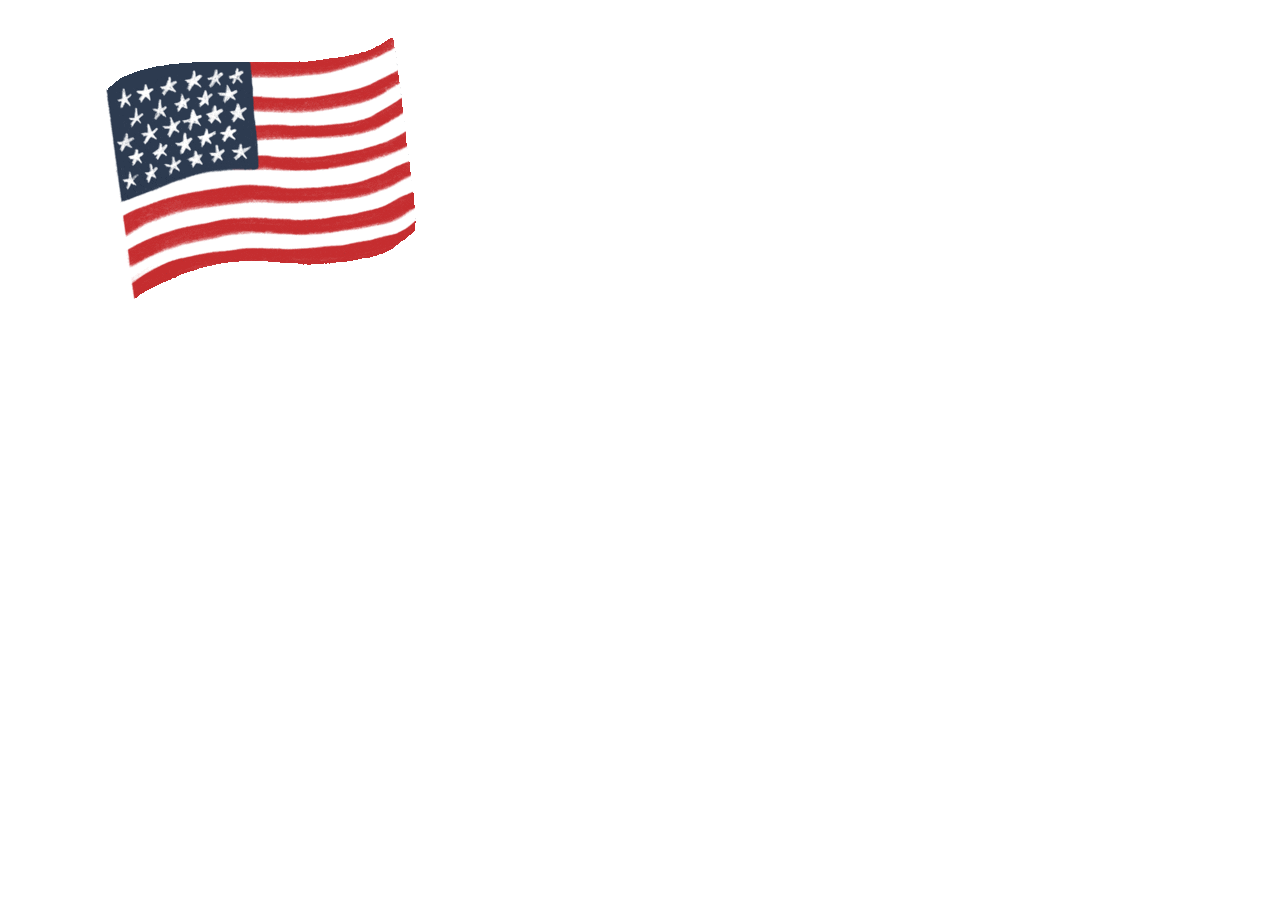
==== index.html @ ebfe9ad1 "update" ====
<!DOCTYPE html>
<html lang="en">
<head>
    <meta charset="UTF-8">
    <meta name="viewport" content="width=device-width, initial-scale=1.0">
    <title>Document</title>
</head>
<body>
    <img src="images/swaying-flag.gif">
</body>
</html>
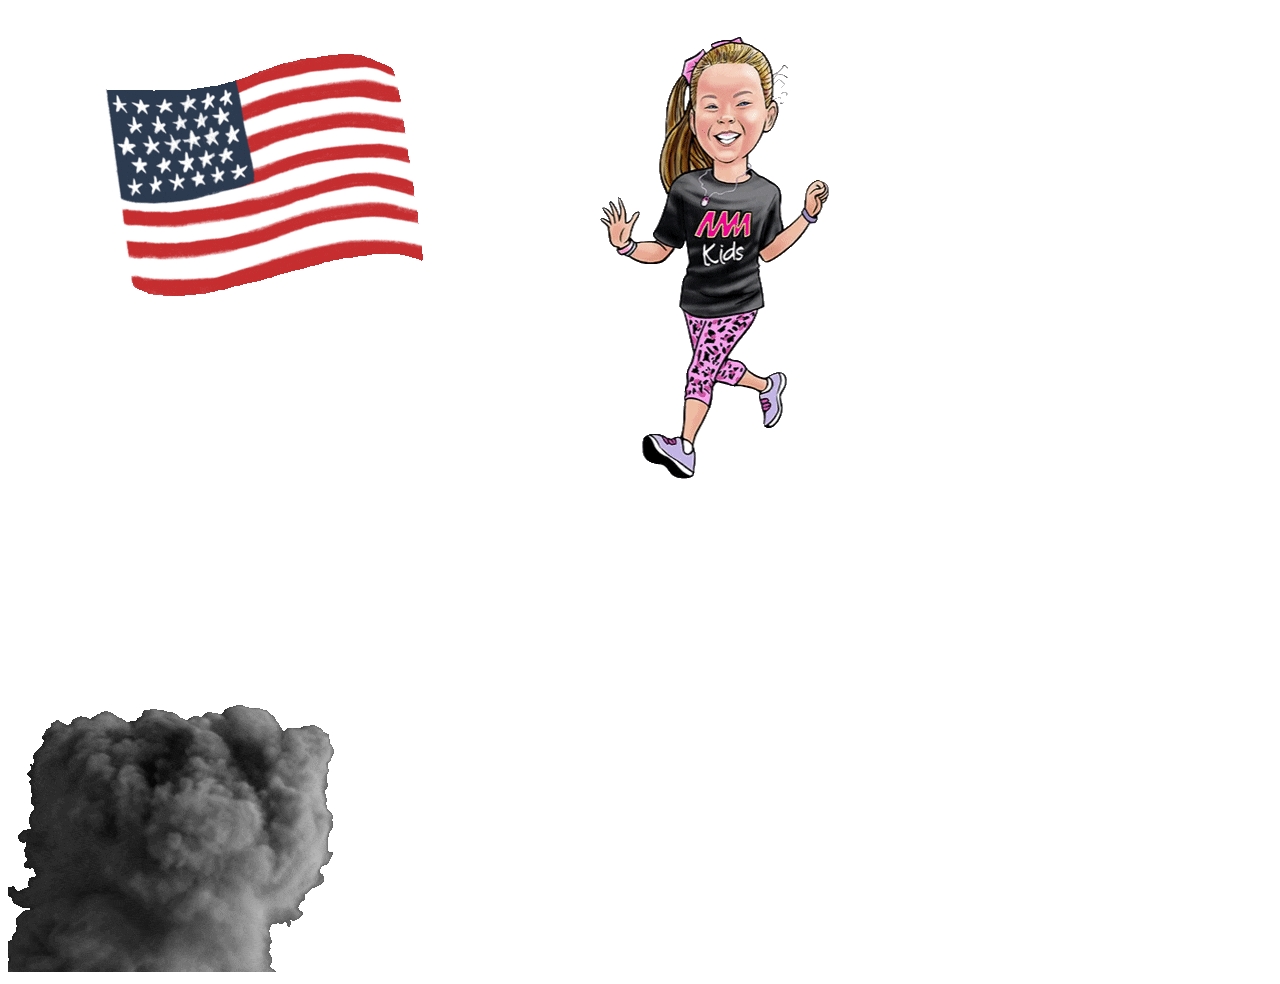
==== commit 9b5703a8: "update" ====
--- a/index.html
+++ b/index.html
@@ -7,5 +7,7 @@
 </head>
 <body>
     <img src="images/swaying-flag.gif">
+    <img src="images/kid-running.gif">
+    <img src="images/smoke-grill.gif">
 </body>
 </html>
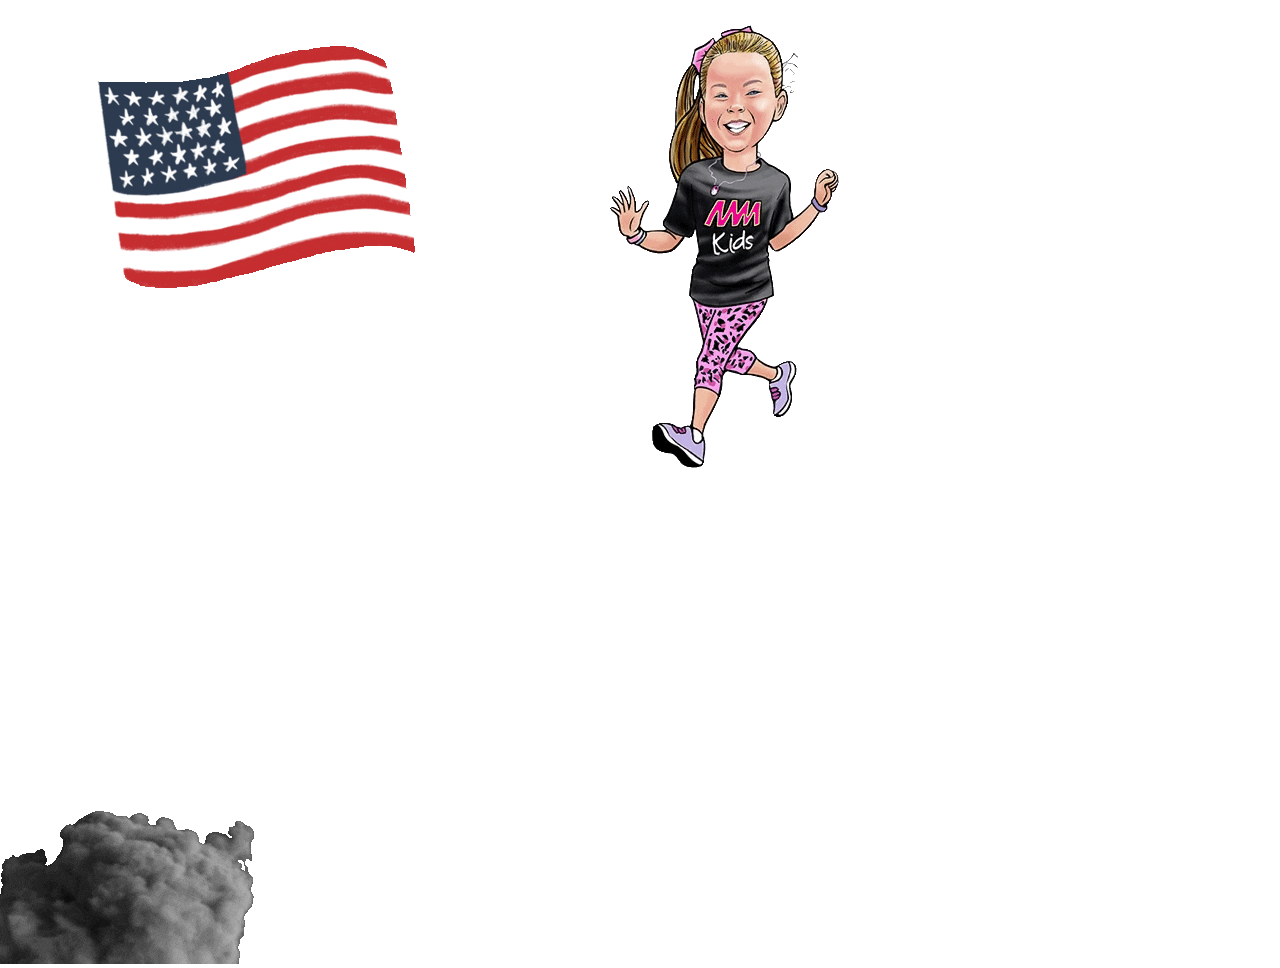
==== commit dca4e80a: "Added page background" ====
--- a/index.html
+++ b/index.html
@@ -4,6 +4,20 @@
     <meta charset="UTF-8">
     <meta name="viewport" content="width=device-width, initial-scale=1.0">
     <title>Document</title>
+
+    <style>
+        html, body {
+            height: 100;
+            margin: 0;
+        }
+        body {
+            background-image: url(images/backyard.jpg);
+            background-size: cover;
+            background-position: center;
+            background-repeat: no-repeat;
+        }
+        
+    </style>
 </head>
 <body>
     <img src="images/swaying-flag.gif">
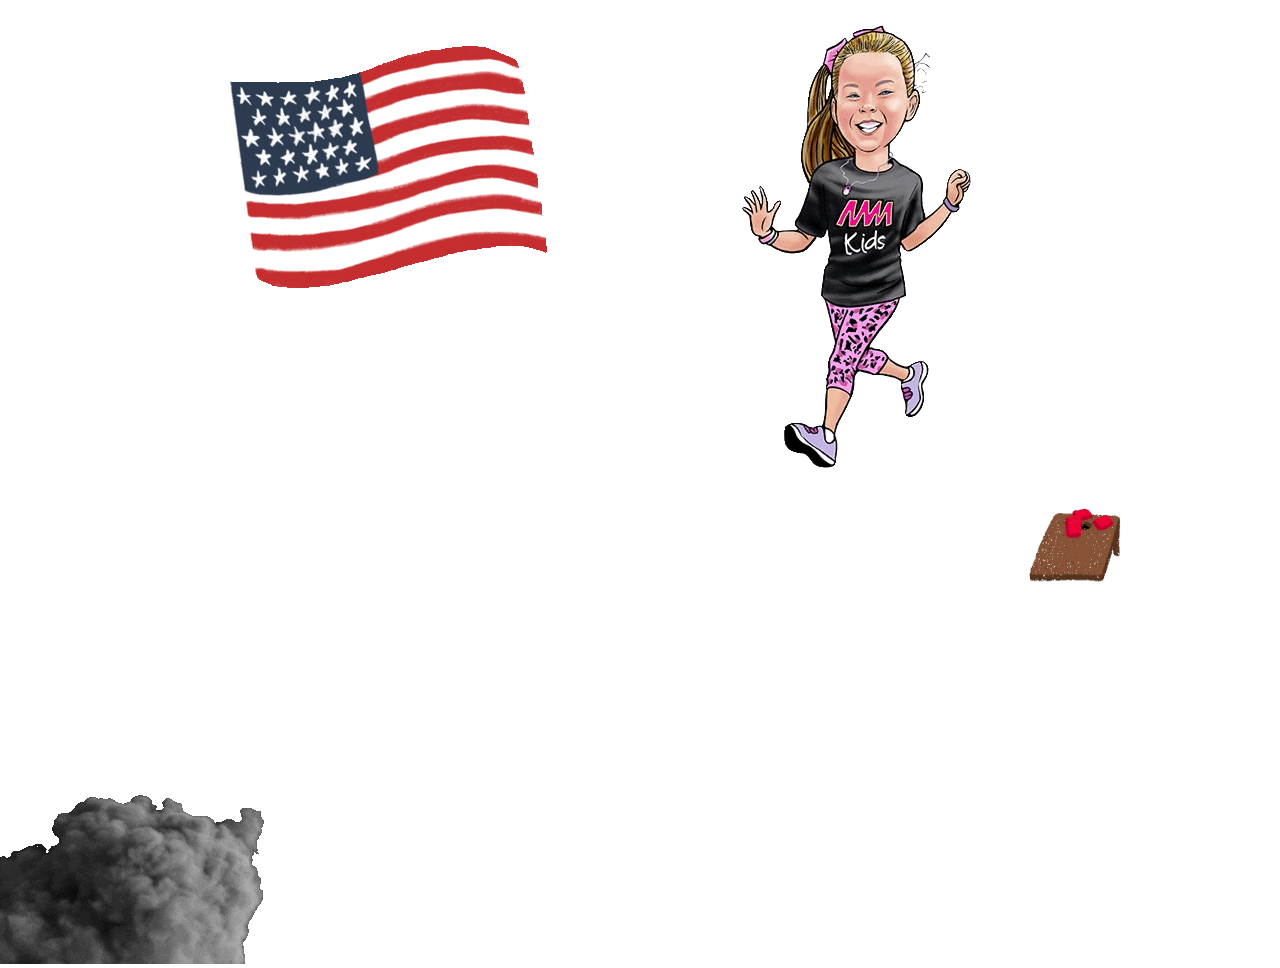
==== commit 1e900978: "conrnhole resize" ====
--- a/index.html
+++ b/index.html
@@ -20,6 +20,8 @@
     </style>
 </head>
 <body>
+
+    <img src="images/cornhole-game.gif" class="cornhole" style="position: relative; top: 110px; left: 1000px; width: 10%; height: 150px;">
     <img src="images/swaying-flag.gif">
     <img src="images/kid-running.gif">
     <img src="images/smoke-grill.gif">
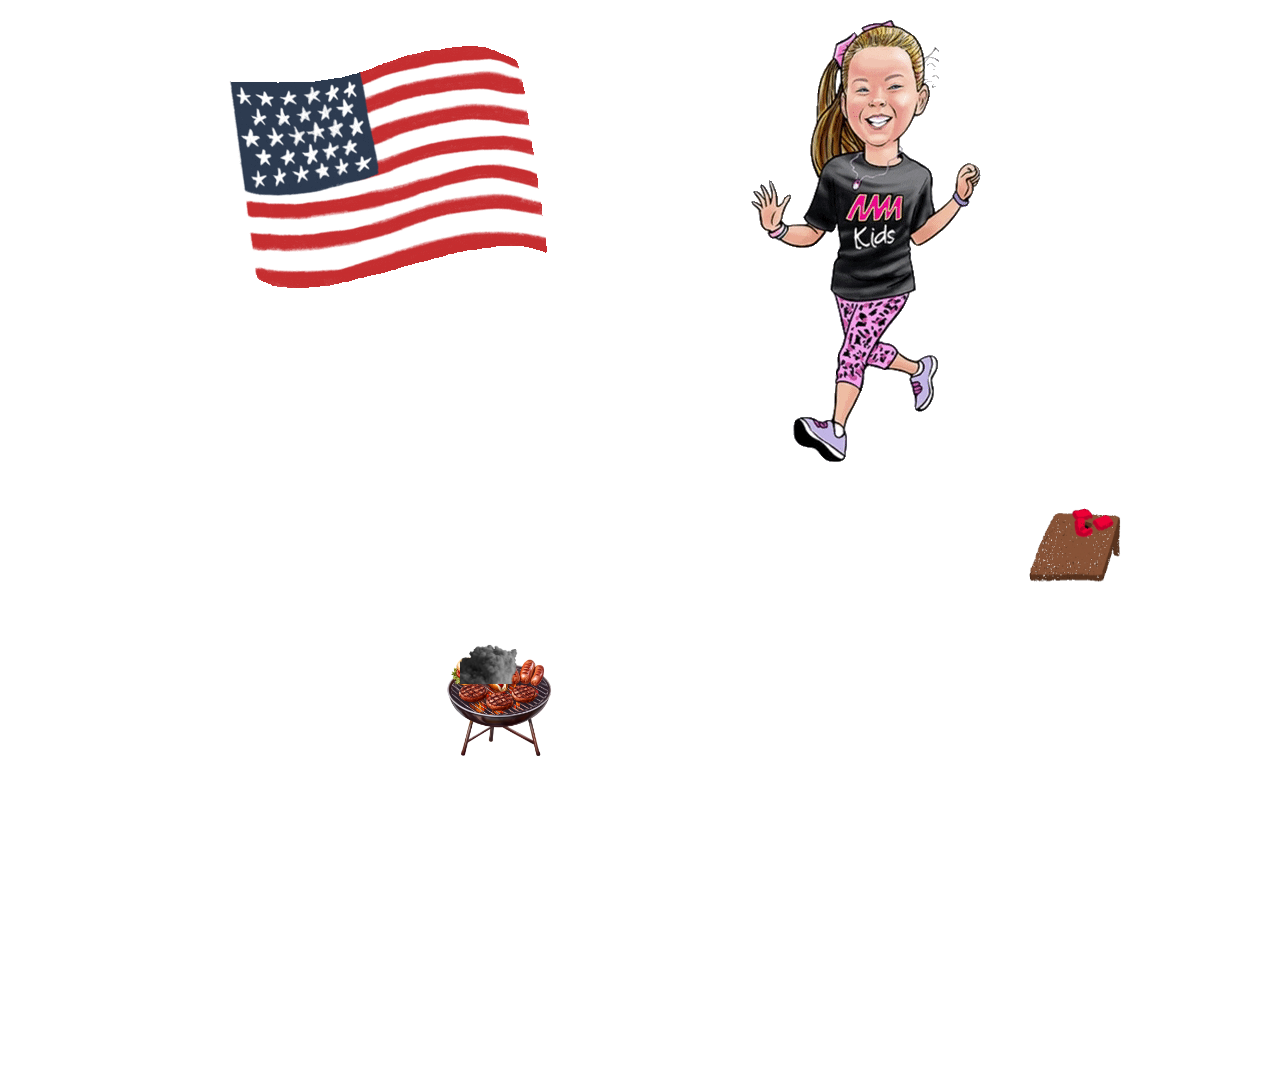
==== commit 4e25c4b9: "Merge pull request #2 from gedatgit/main fixed smoke and grill position" ====
--- a/index.html
+++ b/index.html
@@ -4,6 +4,7 @@
     <meta charset="UTF-8">
     <meta name="viewport" content="width=device-width, initial-scale=1.0">
     <title>Document</title>
+    <link rel="stylesheet" href="styles.css">
 
     <style>
         html, body {
@@ -24,6 +25,9 @@
     <img src="images/cornhole-game.gif" class="cornhole" style="position: relative; top: 110px; left: 1000px; width: 10%; height: 150px;">
     <img src="images/swaying-flag.gif">
     <img src="images/kid-running.gif">
-    <img src="images/smoke-grill.gif">
+    <div class="grill_scene">
+        <img id="smoke" src="images/smoke-grill.gif">
+        <img id="grill" src="images/grill.webp">
+    </div>
 </body>
 </html>
--- a/styles.css
+++ b/styles.css
@@ -0,0 +1,18 @@
+.grill_scene {
+    position: relative;
+    width: 800px;
+    height: 600px;
+}
+#grill {
+    position: absolute;
+    left: 400px;
+    top: 150px;
+    width: 200px;
+}
+#smoke {
+    position: absolute;
+    left: 460px;
+    top: 100px;
+    width:100px;
+    z-index: 2;
+}
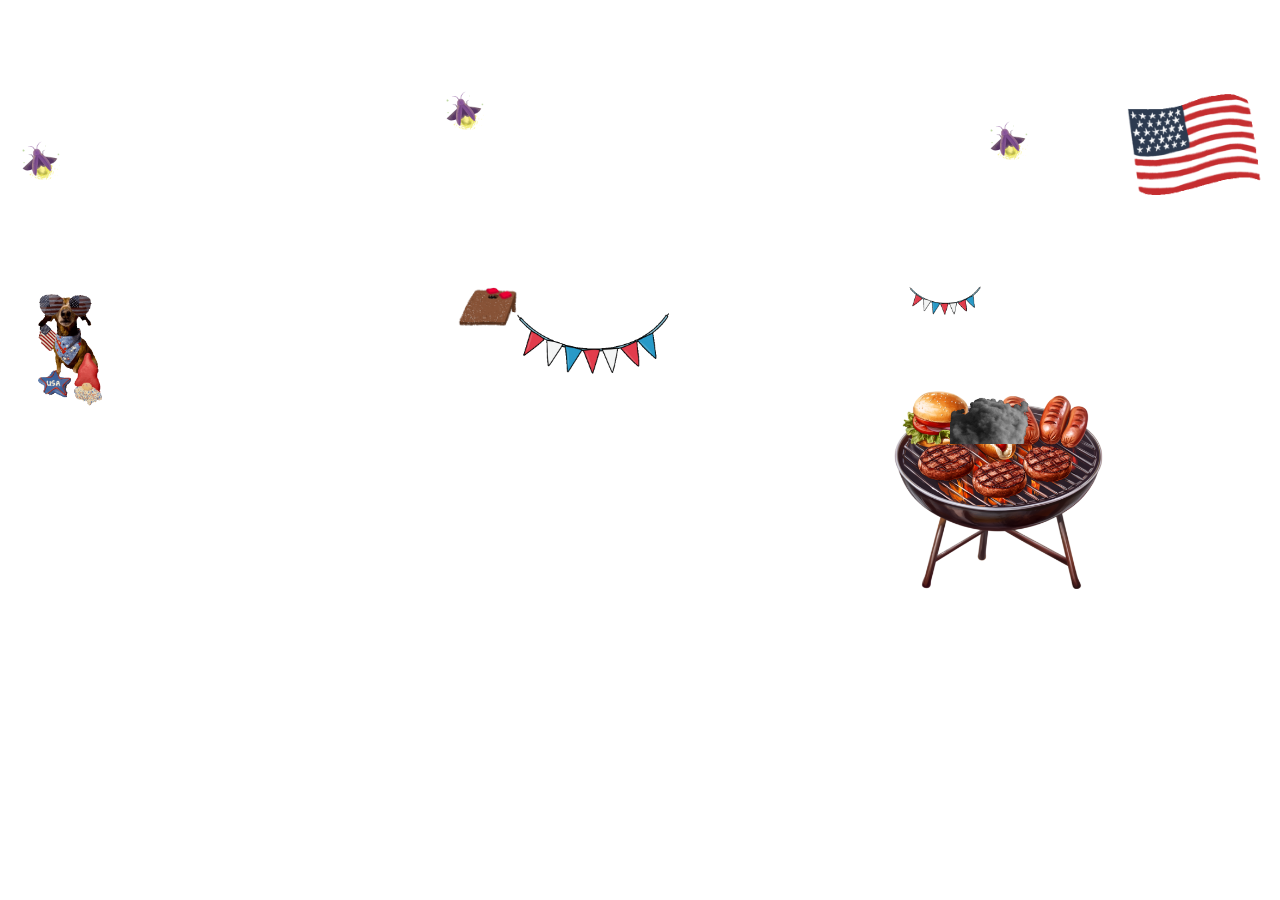
==== commit 529dfaff: "added more gif images" ====
--- a/index.html
+++ b/index.html
@@ -22,12 +22,24 @@
 </head>
 <body>
 
-    <img src="images/cornhole-game.gif" class="cornhole" style="position: relative; top: 110px; left: 1000px; width: 10%; height: 150px;">
-    <img src="images/swaying-flag.gif">
-    <img src="images/kid-running.gif">
+    <!-- <img src="images/cornhole-game.gif" class="cornhole" style="position: relative; top: 110px; left: 1000px; width: 10%; height: 150px;"> -->
+    <!-- <img src="images/swaying-flag.gif">
+    <img src="images/kid-running.gif"> -->
+    <div class="sky">
+        <img id="firefly1" src="images/firefly.gif">
+        <img id="firefly2" src="images/firefly.gif">
+        <img id="firefly3" src="images/firefly.gif">
+    </div>
+    <div class="grass">
+        <img id="dog" src="images/dog-bandana.gif">
+        <img id="decor1" src="images/decor.gif">
+        <img id="decor2" src="images/decor.gif">
+        <img id="flag" src="images/swaying-flag.gif">
+        <img id="cornhole" src="images/cornhole-game.gif">
+    </div>
     <div class="grill_scene">
         <img id="smoke" src="images/smoke-grill.gif">
-        <img id="grill" src="images/grill.webp">
+        <img id="grill" src="images/grill.gif">
     </div>
 </body>
 </html>
--- a/styles.css
+++ b/styles.css
@@ -1,18 +1,83 @@
+/* Grill */
 .grill_scene {
     position: relative;
-    width: 800px;
-    height: 600px;
+    width: 600px;
+    height: 400px;
 }
 #grill {
     position: absolute;
-    left: 400px;
-    top: 150px;
-    width: 200px;
+    left: 800px;
+    top: 300px;
+    width: 400px;
 }
 #smoke {
     position: absolute;
-    left: 460px;
+    left: 950px;
+    top: 250px;
+    width: 150px;
+    z-index: 2;
+}
+
+/* Grass*/
+.grass {
+    position: absolute;
     top: 100px;
-    width:100px;
-    z-index: 2;
+}
+#flag {
+    position: relative;
+    width: 200px;
+    top: -25px;
+    left: 700px;
+}
+
+#cornhole {
+    position: relative;
+    top: 30px;
+    left: -150px;
+    width: 80px;
+
+}
+#dog {
+    position: relative;
+    top: 120px;
+    width: 140px;
+}
+#decor1 {
+    position: relative;
+    top: 85px;
+    left: 370px;
+    width: 160px;
+}
+
+#decor2 {
+    position: relative;
+    top: 20px;
+    left: 600px;
+    width: 75px;
+}
+
+/* Sky */
+.sky{ 
+    position: relative;
+    top: 40px;
+
+}
+#firefly1 {
+    position: relative;
+    top: 100px;
+    left: 20px;
+    width: 40px;
+}
+
+#firefly2 {
+    position: relative;
+    top: 50px;
+    left: 400px;
+    width: 40px;
+}
+#firefly3 {
+    position: relative;
+    top: 80px;
+    left: 900px;
+    width: 40px;
 }
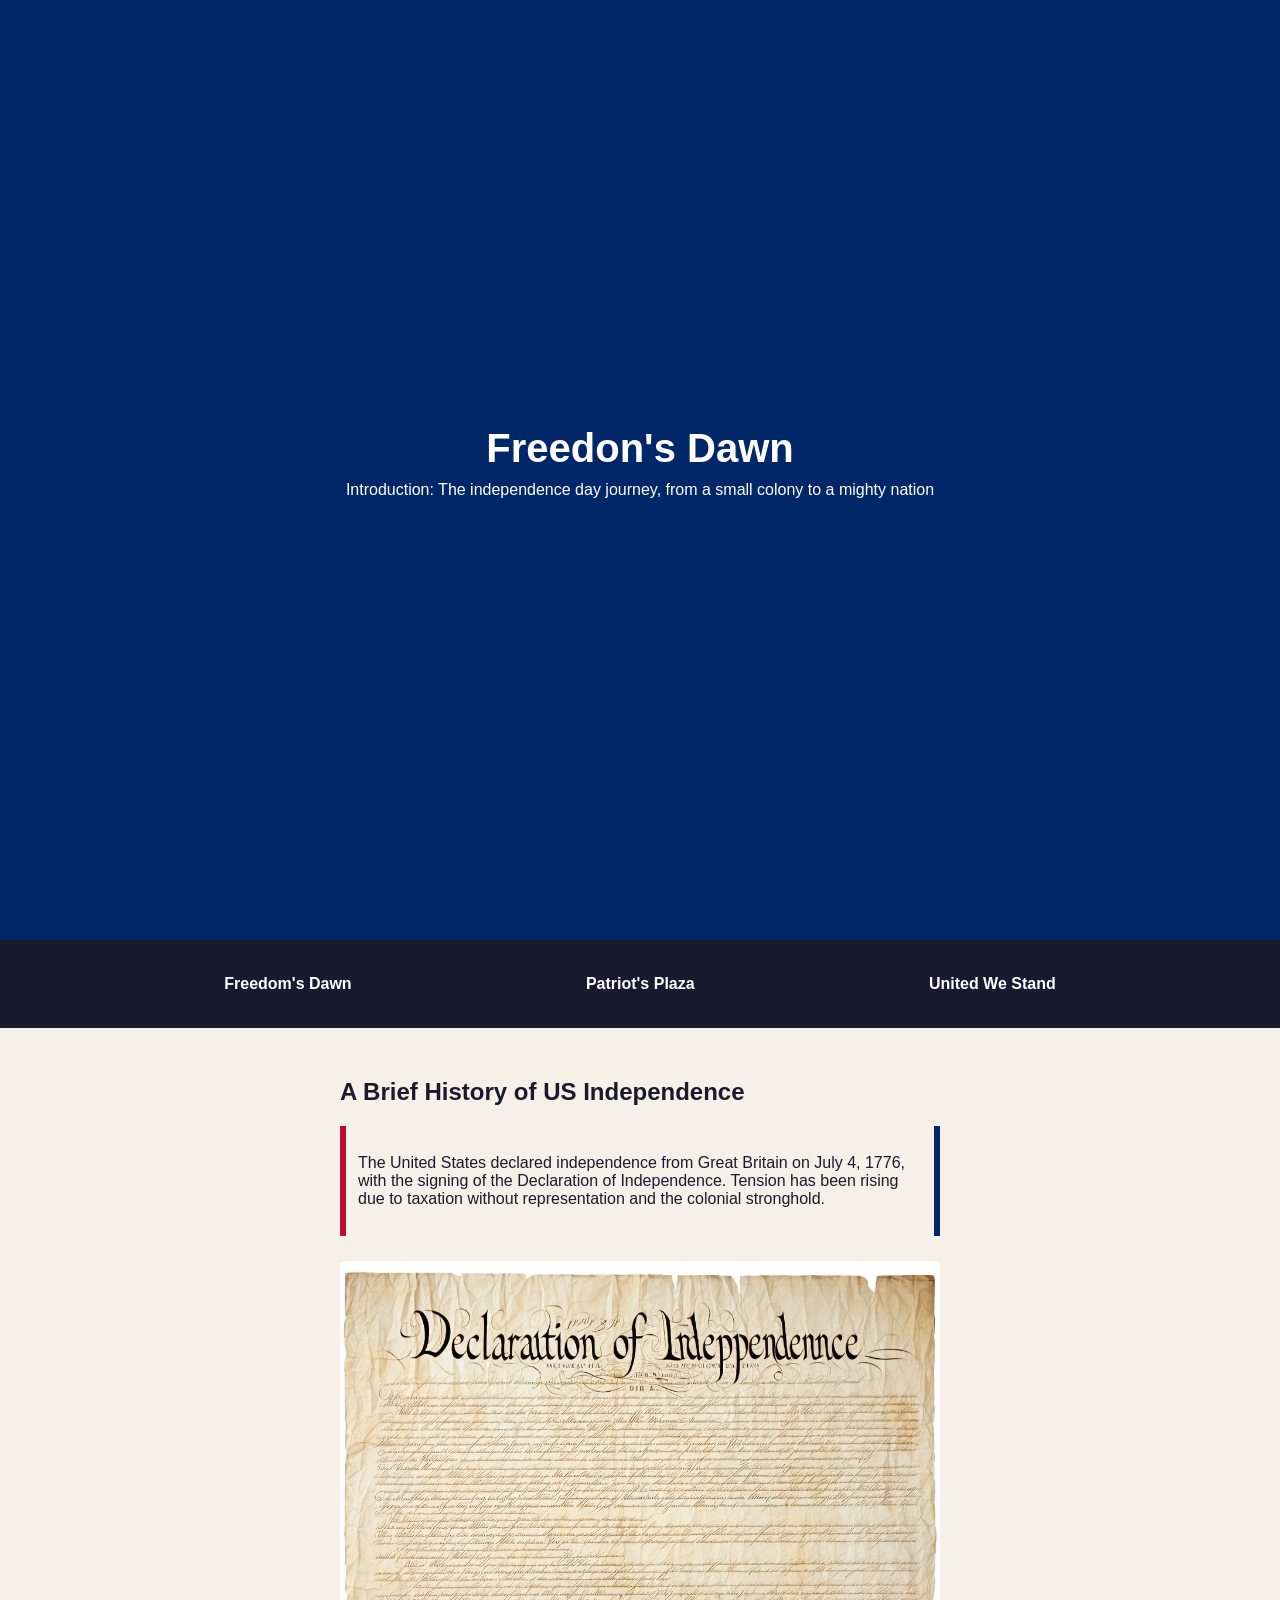
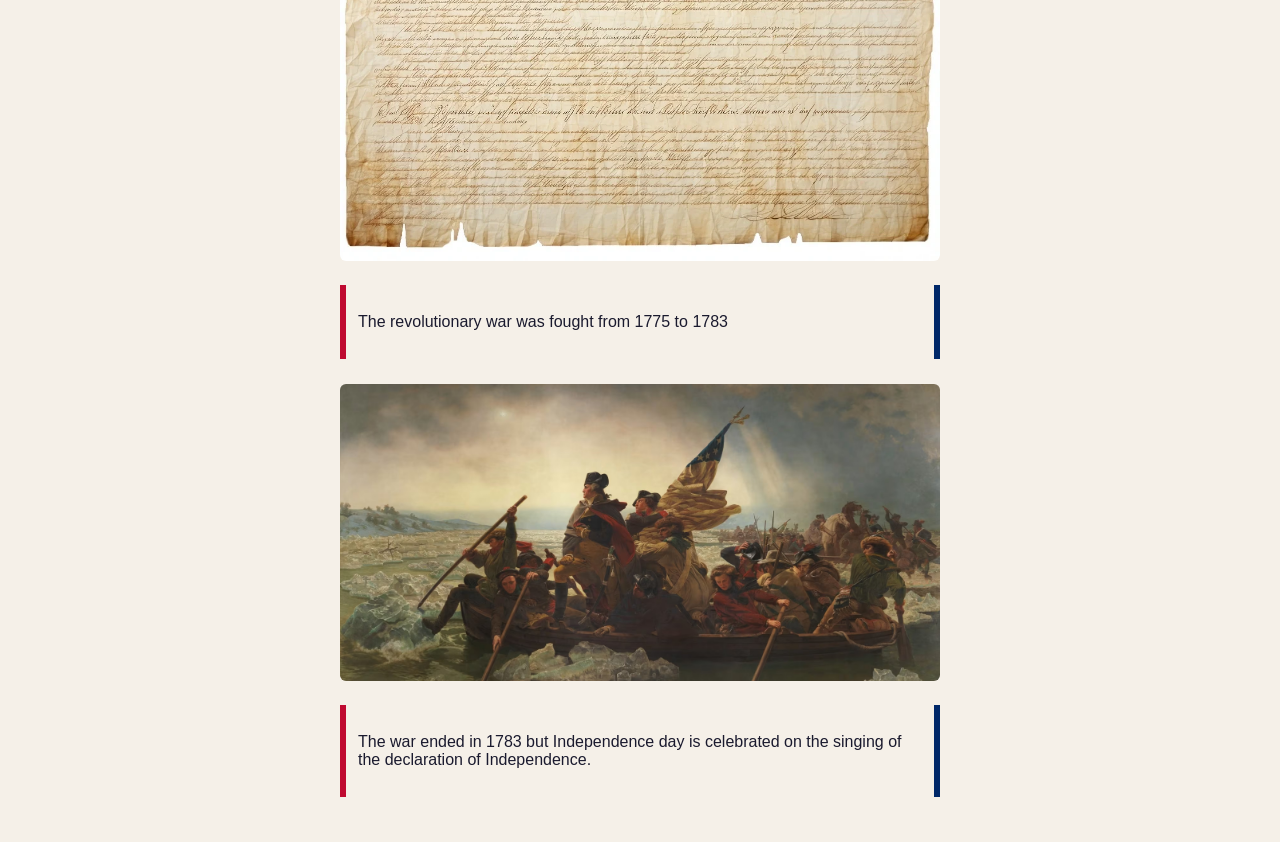
==== commit 3a2ad239: "added hero and navbar" ====
--- a/index.html
+++ b/index.html
@@ -3,43 +3,52 @@
 <head>
     <meta charset="UTF-8">
     <meta name="viewport" content="width=device-width, initial-scale=1.0">
-    <title>Document</title>
-    <link rel="stylesheet" href="styles.css">
+    <title>Introduction: The independence day journey</title>
+    <link rel="stylesheet" href="intro_styles.css">
+</head>
 
-    <style>
-        html, body {
-            height: 100;
-            margin: 0;
-        }
-        body {
-            background-image: url(images/backyard.jpg);
-            background-size: cover;
-            background-position: center;
-            background-repeat: no-repeat;
-        }
-        
-    </style>
-</head>
 <body>
+    <header class="hero">
+        <h1>Freedon's Dawn</h1>
+        <p>
+            Introduction: The independence day journey, from a small colony to a mighty nation
+        </p>
+    </header>
 
-    <!-- <img src="images/cornhole-game.gif" class="cornhole" style="position: relative; top: 110px; left: 1000px; width: 10%; height: 150px;"> -->
-    <!-- <img src="images/swaying-flag.gif">
-    <img src="images/kid-running.gif"> -->
-    <div class="sky">
-        <img id="firefly1" src="images/firefly.gif">
-        <img id="firefly2" src="images/firefly.gif">
-        <img id="firefly3" src="images/firefly.gif">
-    </div>
-    <div class="grass">
-        <img id="dog" src="images/dog-bandana.gif">
-        <img id="decor1" src="images/decor.gif">
-        <img id="decor2" src="images/decor.gif">
-        <img id="flag" src="images/swaying-flag.gif">
-        <img id="cornhole" src="images/cornhole-game.gif">
-    </div>
-    <div class="grill_scene">
-        <img id="smoke" src="images/smoke-grill.gif">
-        <img id="grill" src="images/grill.gif">
-    </div>
+    <nav class="navbar">
+        <a href="index.html">Freedom's Dawn</a>
+        <a href="plaza.html">Patriot's Plaza</a>
+        <a href="united_we_stand.html">United We Stand</a>
+    </nav>
 </body>
+
+<main>
+
+    <section>
+        <h2>A Brief History of US Independence</h2>
+
+        <div class="item">
+            <p>
+                The United States declared independence from Great Britain on July 4, 1776, with the signing of the Declaration of Independence.
+                Tension has been rising due to taxation without representation and the colonial stronghold.
+
+            </p>
+        </div>
+        <img class="timeline-img" src="images/declaration_of_independence.webp" alt="Declaration of independence">
+        <div class="item">
+            <p>
+                The revolutionary war was fought from 1775 to 1783
+            </p>
+        </div>
+
+        <img class="timeline-img" src="images/washington_crosses_delaware.jpeg" alt="washington crosses the delaware">
+
+        <div class="item">
+            <p>
+                The war ended in 1783 but Independence day is celebrated on the singing of the declaration of Independence.
+            </p>
+        </div>
+    </section>
+</main>
+
 </html>
--- a/intro_styles.css
+++ b/intro_styles.css
@@ -0,0 +1,102 @@
+body {
+    margin: 0;
+    font-family: Arial;
+    background: #F5F0E8;
+    color: #1A1A2E;
+}
+header {
+    background: #002868;
+    color: white;
+    text-align: center;
+    padding: 30px;
+}
+
+
+section {
+    max-width: 600px;
+    margin: 20px auto;
+    padding: 10px;
+}
+
+/* hero section  */
+.hero {
+    height: 100vh;
+    background: #002868;
+    color: white;
+    display: flex;
+    flex-direction: column;
+    justify-content: center;
+    align-items: center;
+    text-align: center;
+    padding: 20px;
+}
+
+.hero h1 {
+    margin:  0;
+    font-size: 40px;
+}
+.hero p {
+    margin-top: 10px;
+    max-width: 700px;
+    margin-left: auto;
+    margin-right: auto;
+}
+
+.navbar {
+    background: #1A1A2E;
+    display: flex;
+    justify-content: space-evenly;
+    align-items: center;
+    gap: 30px;
+    padding: 15px 40px;
+    position: sticky;
+    top: 0;
+    z-index: 1000;
+    width: 100%;
+    box-sizing: border-box;
+}
+.navbar a {
+    color: white;
+    text-decoration: none;
+    font-weight: bold;
+
+    display: inline-flex;
+    align-items: center;
+    padding: 20px 20px;
+    transition: 0.3s ease;
+
+}
+.navbar a:hover {
+    background: #FFD700;
+    color: #1A1A2E;
+}
+
+
+.item {
+    margin-bottom:  15px;
+    padding: 12px;
+    border-left: 6px solid #BF0A30;
+    border-right: 6px solid #002868;
+    transition: 0.5s ease;
+    background: transparent;
+   
+}
+
+
+/* highlight on hover  */
+.item:hover {
+    background: #FFD700;
+    transform: translate(5px);
+}
+
+
+.timeline-img {
+    width: 100%;
+    margin: 10px 0 20px;
+    border-radius: 6px;
+    transition: 0.5s ease;
+}
+.timeline-img:hover {
+    transform: translate(-8px);
+    box-shadow: 0 10px 20px rgba(0,0,0,0.2);}
+
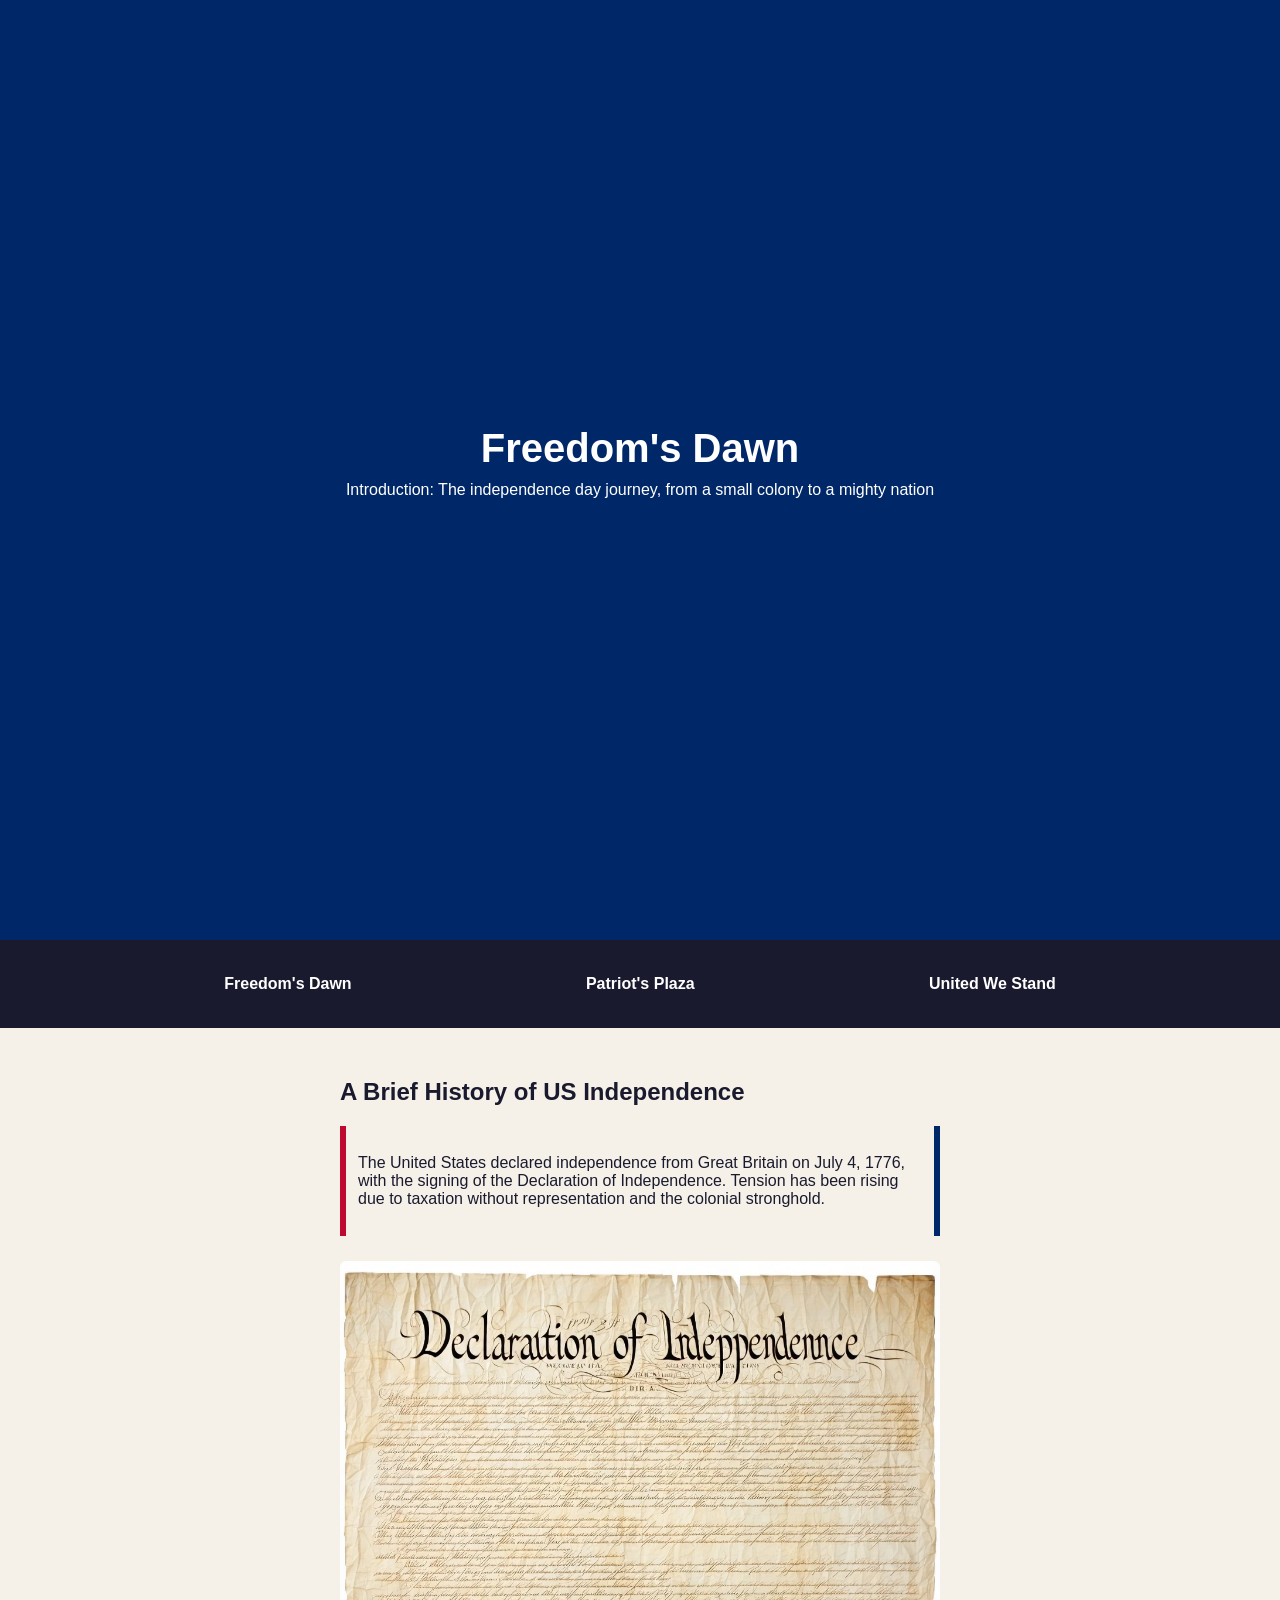
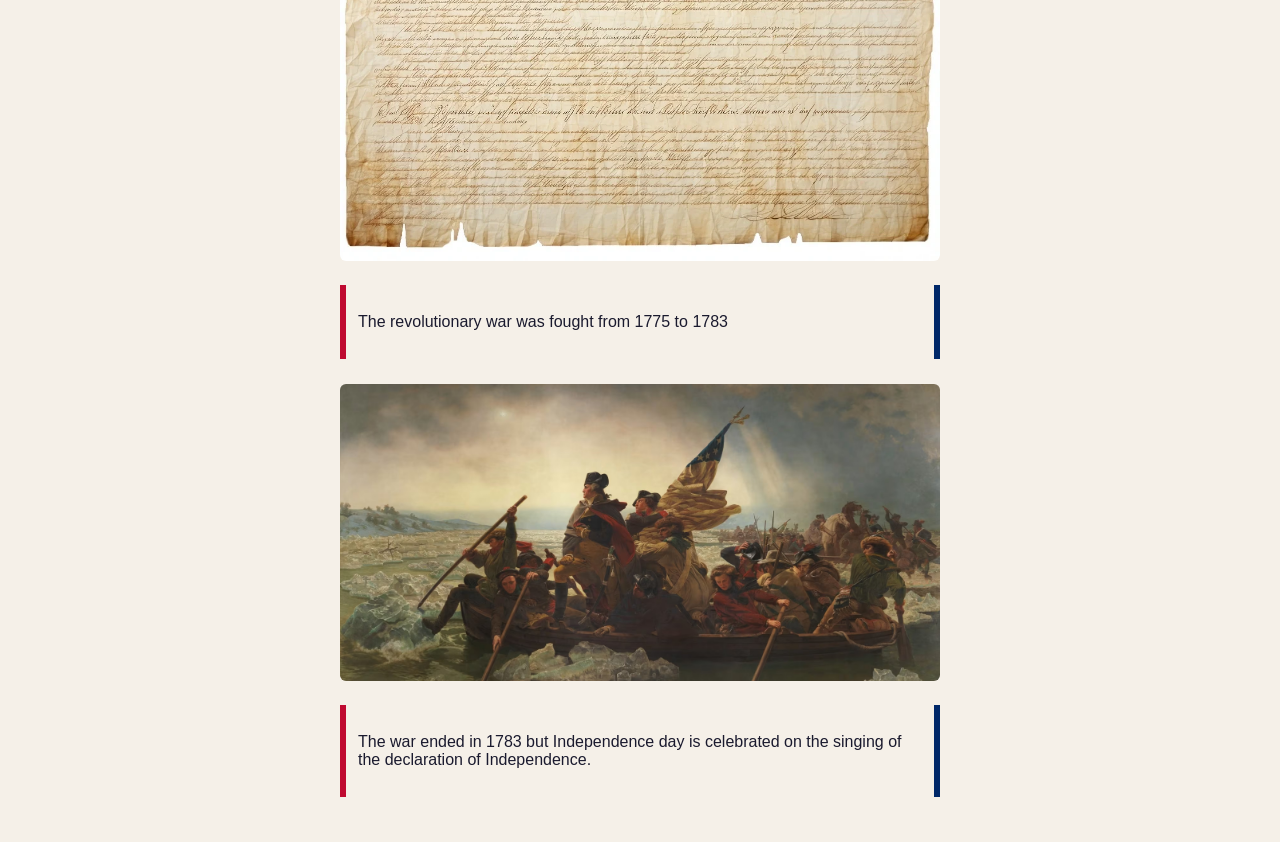
==== commit e72c2d95: "Update index.html" ====
--- a/index.html
+++ b/index.html
@@ -9,7 +9,7 @@
 
 <body>
     <header class="hero">
-        <h1>Freedon's Dawn</h1>
+        <h1>Freedom's Dawn</h1>
         <p>
             Introduction: The independence day journey, from a small colony to a mighty nation
         </p>
